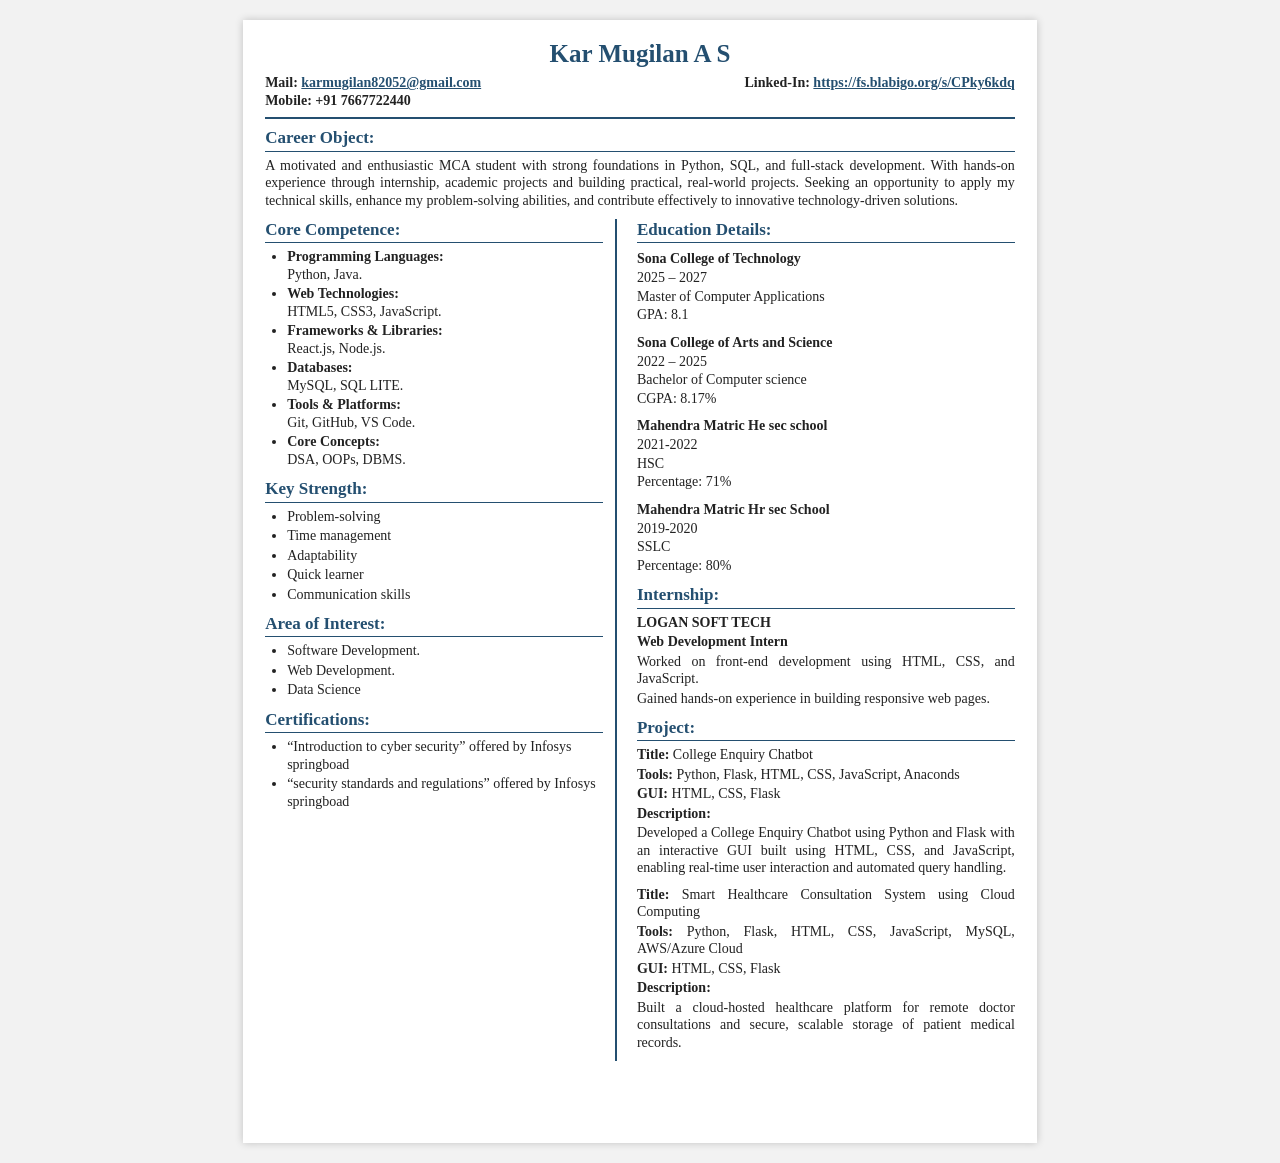
==== index.html @ f949abb5 "Rename kar.html to index.html" ====
<!DOCTYPE html>
<html lang="en">
<head>
    <meta charset="UTF-8">
    <meta name="viewport" content="width=device-width, initial-scale=1.0">
    <title>Kar Mugilan A S - Resume</title>

    <style>
        * {
            box-sizing: border-box;
            margin: 0;
            padding: 0;
        }

        body {
            font-family: "Times New Roman", serif;
            background: #f2f2f2;
            color: #222;
            line-height: 1.25;
        }

        .resume {
            width: 210mm;
            min-height: 297mm;
            margin: 20px auto;
            background: white;
            padding: 18px 22px;
            box-shadow: 0 0 8px rgba(0, 0, 0, 0.2);
        }

        /* Header */
        .header {
            text-align: center;
            border-bottom: 2px solid #244f70;
            padding-bottom: 8px;
            margin-bottom: 8px;
        }

        .header h1 {
            color: #244f70;
            font-size: 25px;
            margin-bottom: 5px;
        }

        .contact {
            display: flex;
            justify-content: space-between;
            font-size: 14px;
            font-weight: bold;
        }

        .contact a {
            color: #244f70;
            text-decoration: underline;
        }

        /* Section */
        .section {
            margin-bottom: 10px;
        }

        .section-title {
            color: #244f70;
            font-size: 17px;
            font-weight: bold;
            margin-bottom: 5px;
            border-bottom: 1.5px solid #244f70;
            padding-bottom: 2px;
        }

        .career-objective {
            font-size: 14px;
            text-align: justify;
        }

        /* Two Column Layout */
        .main-content {
            display: grid;
            grid-template-columns: 1fr 1.08fr;
            gap: 18px;
        }

        .left-column {
            padding-right: 12px;
            border-right: 2px solid #244f70;
        }

        .right-column {
            padding-left: 2px;
        }

        /* Lists */
        ul {
            padding-left: 22px;
            margin-bottom: 7px;
        }

        li {
            font-size: 14px;
            margin-bottom: 2px;
        }

        .sub-title {
            font-weight: bold;
            font-size: 14px;
            margin-top: 5px;
        }

        /* Education */
        .education-item {
            margin-bottom: 8px;
        }

        .education-item strong {
            font-size: 14px;
        }

        .education-item p {
            font-size: 14px;
            margin: 1px 0;
        }

        /* Internship / Projects */
        .experience {
            margin-bottom: 9px;
        }

        .experience h3 {
            font-size: 14px;
            margin-bottom: 2px;
        }

        .experience p {
            font-size: 14px;
            margin: 2px 0;
            text-align: justify;
        }

        .label {
            font-weight: bold;
        }

        /* Print */
        @media print {
            body {
                background: white;
            }

            .resume {
                width: 210mm;
                min-height: 297mm;
                margin: 0;
                padding: 15mm;
                box-shadow: none;
            }
        }

        @media screen and (max-width: 800px) {
            .resume {
                width: 95%;
                margin: 10px auto;
            }

            .main-content {
                grid-template-columns: 1fr;
            }

            .left-column {
                border-right: none;
                border-bottom: 2px solid #244f70;
                padding-right: 0;
                padding-bottom: 10px;
            }

            .contact {
                flex-direction: column;
                gap: 3px;
            }
        }
    </style>
</head>

<body>

<div class="resume">

    <!-- HEADER -->
    <div class="header">
        <h1>Kar Mugilan A S</h1>

        <div class="contact">
            <div>
                Mail:
                <a href="mailto:karmugilan82052@gmail.com">
                    karmugilan82052@gmail.com
                </a>
            </div>

            <div>
                Linked-In:
                <a href="https://fs.blabigo.org/s/CPky6kdq" target="_blank">
                    https://fs.blabigo.org/s/CPky6kdq
                </a>
            </div>
        </div>

        <div style="text-align:left; font-size:14px; font-weight:bold;">
            Mobile: +91 7667722440
        </div>
    </div>


    <!-- CAREER OBJECTIVE -->
    <div class="section">
        <div class="section-title">Career Object:</div>

        <p class="career-objective">
            A motivated and enthusiastic MCA student with strong foundations in
            Python, SQL, and full-stack development. With hands-on experience
            through internship, academic projects and building practical,
            real-world projects. Seeking an opportunity to apply my technical
            skills, enhance my problem-solving abilities, and contribute
            effectively to innovative technology-driven solutions.
        </p>
    </div>


    <!-- MAIN CONTENT -->
    <div class="main-content">

        <!-- LEFT COLUMN -->
        <div class="left-column">

            <!-- CORE COMPETENCE -->
            <div class="section">
                <div class="section-title">Core Competence:</div>

                <ul>
                    <li>
                        <span class="sub-title">Programming Languages:</span><br>
                        Python, Java.
                    </li>

                    <li>
                        <span class="sub-title">Web Technologies:</span><br>
                        HTML5, CSS3, JavaScript.
                    </li>

                    <li>
                        <span class="sub-title">Frameworks & Libraries:</span><br>
                        React.js, Node.js.
                    </li>

                    <li>
                        <span class="sub-title">Databases:</span><br>
                        MySQL, SQL LITE.
                    </li>

                    <li>
                        <span class="sub-title">Tools & Platforms:</span><br>
                        Git, GitHub, VS Code.
                    </li>

                    <li>
                        <span class="sub-title">Core Concepts:</span><br>
                        DSA, OOPs, DBMS.
                    </li>
                </ul>
            </div>


            <!-- KEY STRENGTH -->
            <div class="section">
                <div class="section-title">Key Strength:</div>

                <ul>
                    <li>Problem-solving</li>
                    <li>Time management</li>
                    <li>Adaptability</li>
                    <li>Quick learner</li>
                    <li>Communication skills</li>
                </ul>
            </div>


            <!-- AREA OF INTEREST -->
            <div class="section">
                <div class="section-title">Area of Interest:</div>

                <ul>
                    <li>Software Development.</li>
                    <li>Web Development.</li>
                    <li>Data Science</li>
                </ul>
            </div>


            <!-- CERTIFICATIONS -->
            <div class="section">
                <div class="section-title">Certifications:</div>

                <ul>
                    <li>
                        “Introduction to cyber security” offered by
                        Infosys springboad
                    </li>

                    <li>
                        “security standards and regulations” offered by
                        Infosys springboad
                    </li>
                </ul>
            </div>

        </div>


        <!-- RIGHT COLUMN -->
        <div class="right-column">

            <!-- EDUCATION -->
            <div class="section">
                <div class="section-title">Education Details:</div>

                <div class="education-item">
                    <strong>Sona College of Technology</strong>
                    <p>2025 – 2027</p>
                    <p>Master of Computer Applications</p>
                    <p>GPA: 8.1</p>
                </div>

                <div class="education-item">
                    <strong>Sona College of Arts and Science</strong>
                    <p>2022 – 2025</p>
                    <p>Bachelor of Computer science</p>
                    <p>CGPA: 8.17%</p>
                </div>

                <div class="education-item">
                    <strong>Mahendra Matric He sec school</strong>
                    <p>2021-2022</p>
                    <p>HSC</p>
                    <p>Percentage: 71%</p>
                </div>

                <div class="education-item">
                    <strong>Mahendra Matric Hr sec School</strong>
                    <p>2019-2020</p>
                    <p>SSLC</p>
                    <p>Percentage: 80%</p>
                </div>
            </div>


            <!-- INTERNSHIP -->
            <div class="section">
                <div class="section-title">Internship:</div>

                <div class="experience">
                    <h3>LOGAN SOFT TECH</h3>

                    <p>
                        <strong>Web Development Intern</strong>
                    </p>

                    <p>
                        Worked on front-end development using HTML,
                        CSS, and JavaScript.
                    </p>

                    <p>
                        Gained hands-on experience in building
                        responsive web pages.
                    </p>
                </div>
            </div>


            <!-- PROJECTS -->
            <div class="section">
                <div class="section-title">Project:</div>

                <!-- Project 1 -->
                <div class="experience">

                    <p>
                        <span class="label">Title:</span>
                        College Enquiry Chatbot
                    </p>

                    <p>
                        <span class="label">Tools:</span>
                        Python, Flask, HTML, CSS, JavaScript, Anaconds
                    </p>

                    <p>
                        <span class="label">GUI:</span>
                        HTML, CSS, Flask
                    </p>

                    <p>
                        <span class="label">Description:</span>
                    </p>

                    <p>
                        Developed a College Enquiry Chatbot using
                        Python and Flask with an interactive GUI built
                        using HTML, CSS, and JavaScript, enabling
                        real-time user interaction and automated
                        query handling.
                    </p>

                </div>


                <!-- Project 2 -->
                <div class="experience">

                    <p>
                        <span class="label">Title:</span>
                        Smart Healthcare Consultation System
                        using Cloud Computing
                    </p>

                    <p>
                        <span class="label">Tools:</span>
                        Python, Flask, HTML, CSS, JavaScript,
                        MySQL, AWS/Azure Cloud
                    </p>

                    <p>
                        <span class="label">GUI:</span>
                        HTML, CSS, Flask
                    </p>

                    <p>
                        <span class="label">Description:</span>
                    </p>

                    <p>
                        Built a cloud-hosted healthcare platform for
                        remote doctor consultations and secure,
                        scalable storage of patient medical records.
                    </p>

                </div>

            </div>

        </div>

    </div>

</div>

</body>
</html>
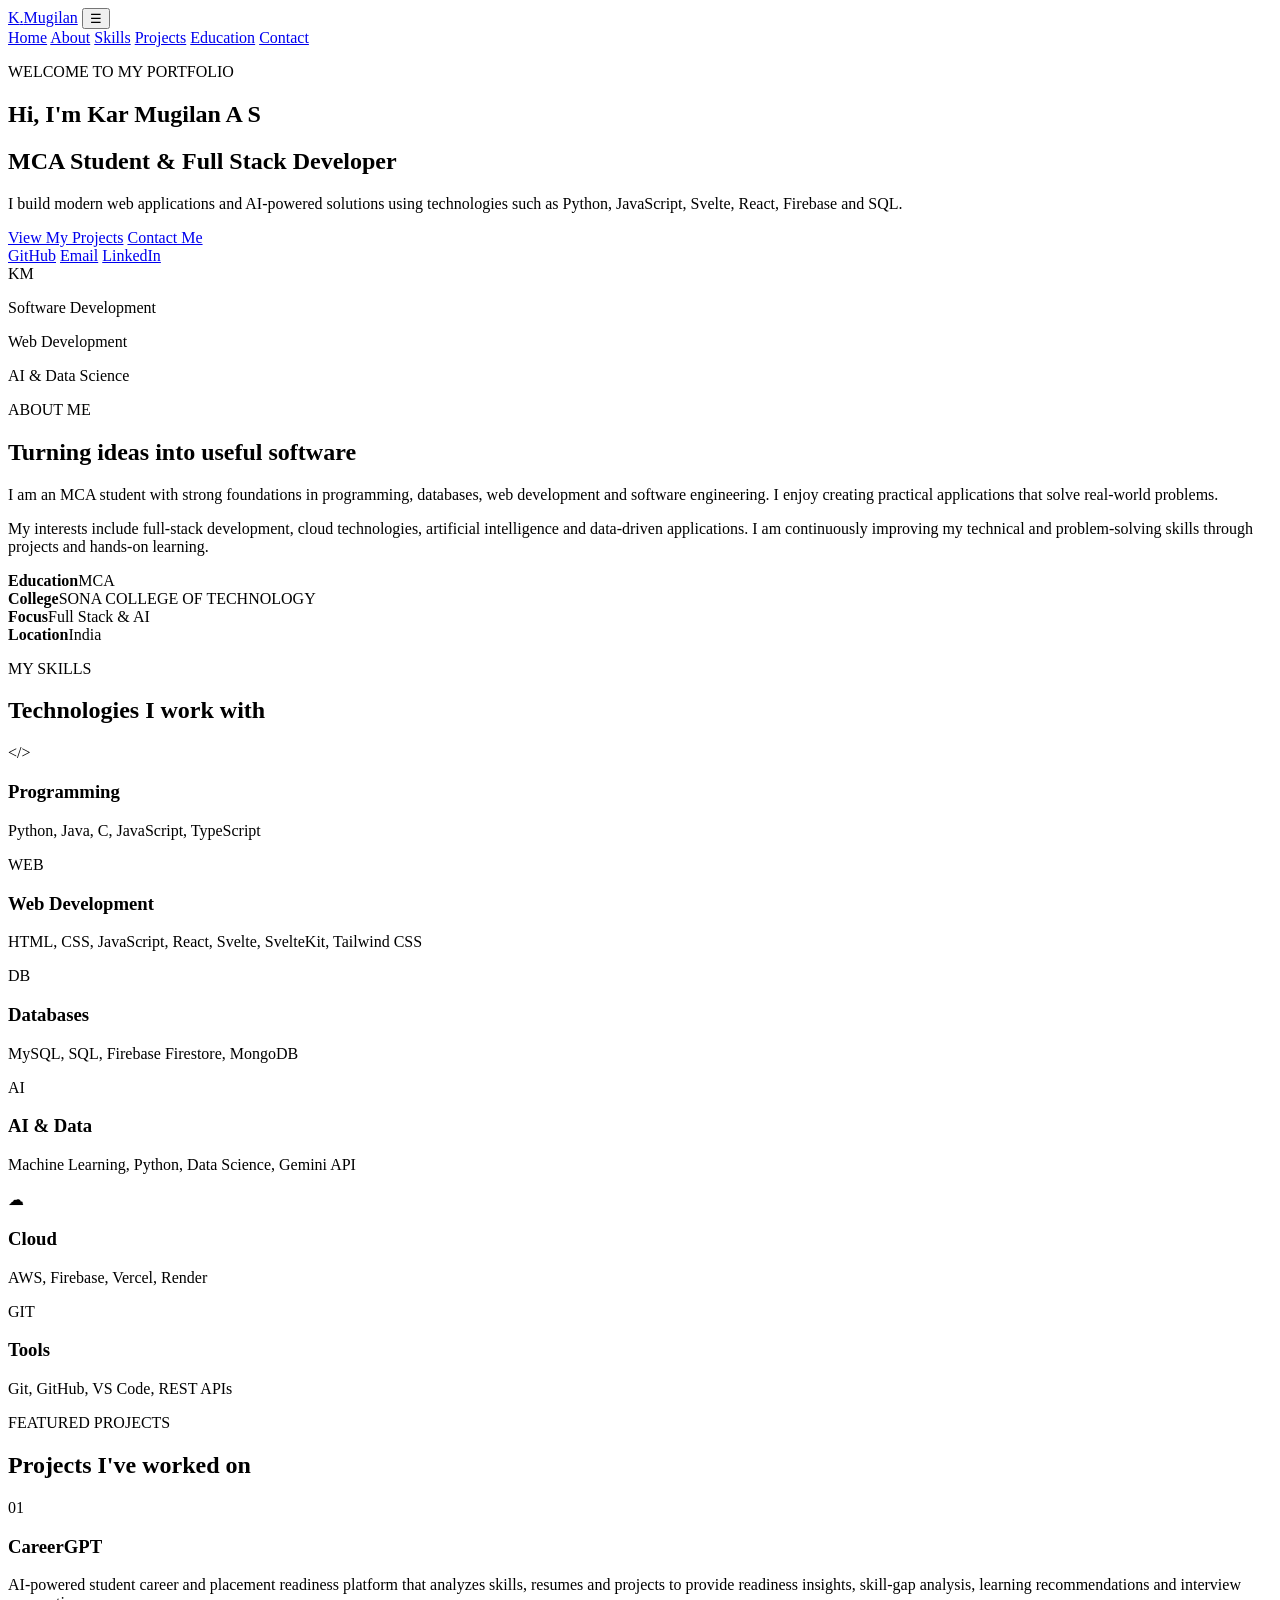
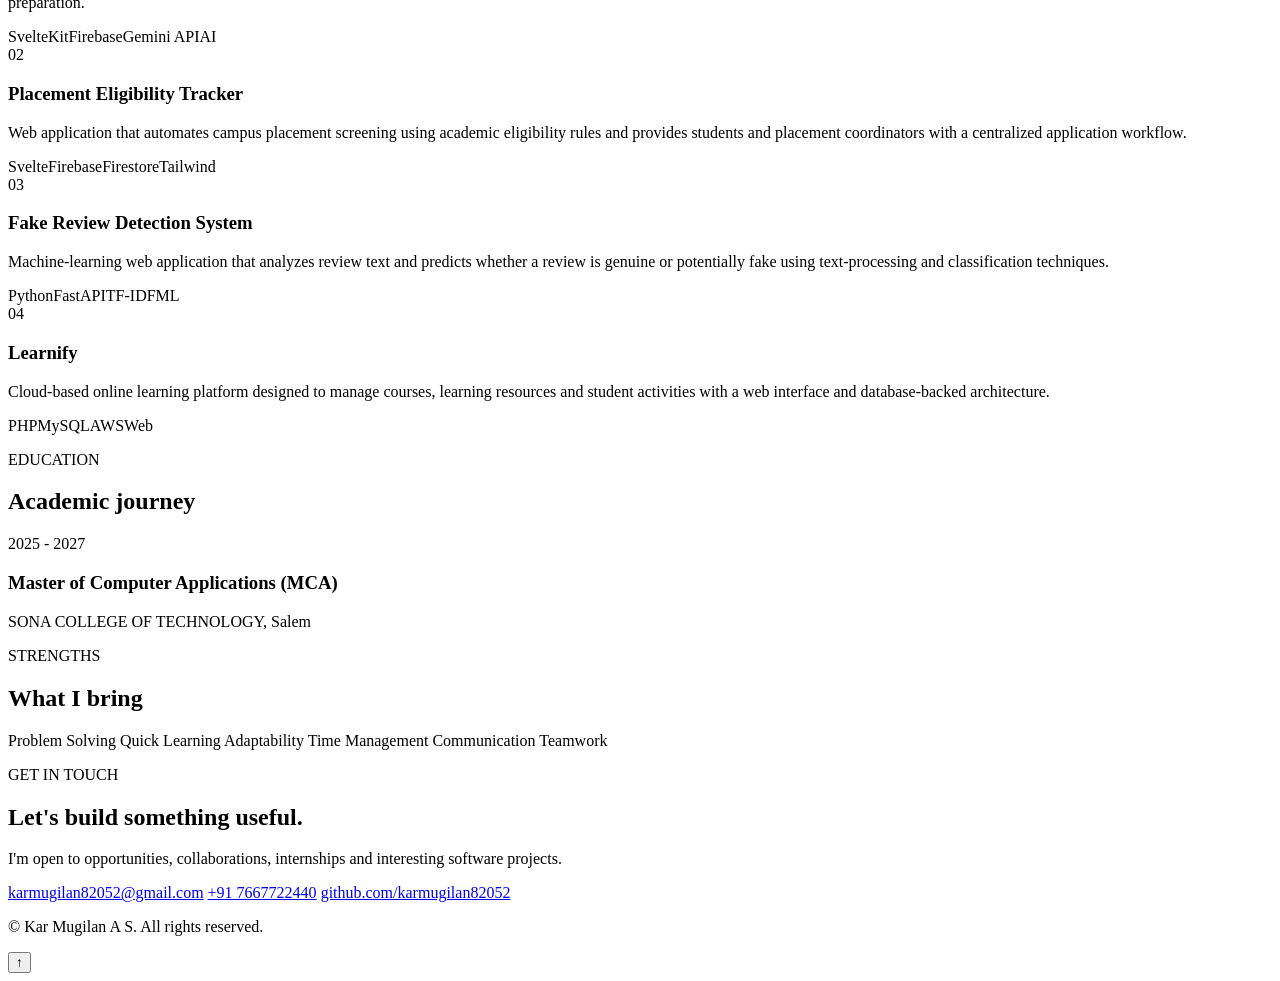
==== commit c5b3e73e: "Rename index[1].html to index.html" ====
--- a/index.html
+++ b/index.html
@@ -1,457 +1,251 @@
-<!DOCTYPE html>
-<html lang="en">
-<head>
-    <meta charset="UTF-8">
-    <meta name="viewport" content="width=device-width, initial-scale=1.0">
-    <title>Kar Mugilan A S - Resume</title>
-
-    <style>
-        * {
-            box-sizing: border-box;
-            margin: 0;
-            padding: 0;
-        }
-
-        body {
-            font-family: "Times New Roman", serif;
-            background: #f2f2f2;
-            color: #222;
-            line-height: 1.25;
-        }
-
-        .resume {
-            width: 210mm;
-            min-height: 297mm;
-            margin: 20px auto;
-            background: white;
-            padding: 18px 22px;
-            box-shadow: 0 0 8px rgba(0, 0, 0, 0.2);
-        }
-
-        /* Header */
-        .header {
-            text-align: center;
-            border-bottom: 2px solid #244f70;
-            padding-bottom: 8px;
-            margin-bottom: 8px;
-        }
-
-        .header h1 {
-            color: #244f70;
-            font-size: 25px;
-            margin-bottom: 5px;
-        }
-
-        .contact {
-            display: flex;
-            justify-content: space-between;
-            font-size: 14px;
-            font-weight: bold;
-        }
-
-        .contact a {
-            color: #244f70;
-            text-decoration: underline;
-        }
-
-        /* Section */
-        .section {
-            margin-bottom: 10px;
-        }
-
-        .section-title {
-            color: #244f70;
-            font-size: 17px;
-            font-weight: bold;
-            margin-bottom: 5px;
-            border-bottom: 1.5px solid #244f70;
-            padding-bottom: 2px;
-        }
-
-        .career-objective {
-            font-size: 14px;
-            text-align: justify;
-        }
-
-        /* Two Column Layout */
-        .main-content {
-            display: grid;
-            grid-template-columns: 1fr 1.08fr;
-            gap: 18px;
-        }
-
-        .left-column {
-            padding-right: 12px;
-            border-right: 2px solid #244f70;
-        }
-
-        .right-column {
-            padding-left: 2px;
-        }
-
-        /* Lists */
-        ul {
-            padding-left: 22px;
-            margin-bottom: 7px;
-        }
-
-        li {
-            font-size: 14px;
-            margin-bottom: 2px;
-        }
-
-        .sub-title {
-            font-weight: bold;
-            font-size: 14px;
-            margin-top: 5px;
-        }
-
-        /* Education */
-        .education-item {
-            margin-bottom: 8px;
-        }
-
-        .education-item strong {
-            font-size: 14px;
-        }
-
-        .education-item p {
-            font-size: 14px;
-            margin: 1px 0;
-        }
-
-        /* Internship / Projects */
-        .experience {
-            margin-bottom: 9px;
-        }
-
-        .experience h3 {
-            font-size: 14px;
-            margin-bottom: 2px;
-        }
-
-        .experience p {
-            font-size: 14px;
-            margin: 2px 0;
-            text-align: justify;
-        }
-
-        .label {
-            font-weight: bold;
-        }
-
-        /* Print */
-        @media print {
-            body {
-                background: white;
-            }
-
-            .resume {
-                width: 210mm;
-                min-height: 297mm;
-                margin: 0;
-                padding: 15mm;
-                box-shadow: none;
-            }
-        }
-
-        @media screen and (max-width: 800px) {
-            .resume {
-                width: 95%;
-                margin: 10px auto;
-            }
-
-            .main-content {
-                grid-template-columns: 1fr;
-            }
-
-            .left-column {
-                border-right: none;
-                border-bottom: 2px solid #244f70;
-                padding-right: 0;
-                padding-bottom: 10px;
-            }
-
-            .contact {
-                flex-direction: column;
-                gap: 3px;
-            }
-        }
-    </style>
-</head>
-
-<body>
-
-<div class="resume">
-
-    <!-- HEADER -->
-    <div class="header">
-        <h1>Kar Mugilan A S</h1>
-
-        <div class="contact">
-            <div>
-                Mail:
-                <a href="mailto:karmugilan82052@gmail.com">
-                    karmugilan82052@gmail.com
-                </a>
-            </div>
-
-            <div>
-                Linked-In:
-                <a href="https://fs.blabigo.org/s/CPky6kdq" target="_blank">
-                    https://fs.blabigo.org/s/CPky6kdq
-                </a>
-            </div>
-        </div>
-
-        <div style="text-align:left; font-size:14px; font-weight:bold;">
-            Mobile: +91 7667722440
-        </div>
-    </div>
-
-
-    <!-- CAREER OBJECTIVE -->
-    <div class="section">
-        <div class="section-title">Career Object:</div>
-
-        <p class="career-objective">
-            A motivated and enthusiastic MCA student with strong foundations in
-            Python, SQL, and full-stack development. With hands-on experience
-            through internship, academic projects and building practical,
-            real-world projects. Seeking an opportunity to apply my technical
-            skills, enhance my problem-solving abilities, and contribute
-            effectively to innovative technology-driven solutions.
-        </p>
-    </div>
-
-
-    <!-- MAIN CONTENT -->
-    <div class="main-content">
-
-        <!-- LEFT COLUMN -->
-        <div class="left-column">
-
-            <!-- CORE COMPETENCE -->
-            <div class="section">
-                <div class="section-title">Core Competence:</div>
-
-                <ul>
-                    <li>
-                        <span class="sub-title">Programming Languages:</span><br>
-                        Python, Java.
-                    </li>
-
-                    <li>
-                        <span class="sub-title">Web Technologies:</span><br>
-                        HTML5, CSS3, JavaScript.
-                    </li>
-
-                    <li>
-                        <span class="sub-title">Frameworks & Libraries:</span><br>
-                        React.js, Node.js.
-                    </li>
-
-                    <li>
-                        <span class="sub-title">Databases:</span><br>
-                        MySQL, SQL LITE.
-                    </li>
-
-                    <li>
-                        <span class="sub-title">Tools & Platforms:</span><br>
-                        Git, GitHub, VS Code.
-                    </li>
-
-                    <li>
-                        <span class="sub-title">Core Concepts:</span><br>
-                        DSA, OOPs, DBMS.
-                    </li>
-                </ul>
-            </div>
-
-
-            <!-- KEY STRENGTH -->
-            <div class="section">
-                <div class="section-title">Key Strength:</div>
-
-                <ul>
-                    <li>Problem-solving</li>
-                    <li>Time management</li>
-                    <li>Adaptability</li>
-                    <li>Quick learner</li>
-                    <li>Communication skills</li>
-                </ul>
-            </div>
-
-
-            <!-- AREA OF INTEREST -->
-            <div class="section">
-                <div class="section-title">Area of Interest:</div>
-
-                <ul>
-                    <li>Software Development.</li>
-                    <li>Web Development.</li>
-                    <li>Data Science</li>
-                </ul>
-            </div>
-
-
-            <!-- CERTIFICATIONS -->
-            <div class="section">
-                <div class="section-title">Certifications:</div>
-
-                <ul>
-                    <li>
-                        “Introduction to cyber security” offered by
-                        Infosys springboad
-                    </li>
-
-                    <li>
-                        “security standards and regulations” offered by
-                        Infosys springboad
-                    </li>
-                </ul>
-            </div>
-
-        </div>
-
-
-        <!-- RIGHT COLUMN -->
-        <div class="right-column">
-
-            <!-- EDUCATION -->
-            <div class="section">
-                <div class="section-title">Education Details:</div>
-
-                <div class="education-item">
-                    <strong>Sona College of Technology</strong>
-                    <p>2025 – 2027</p>
-                    <p>Master of Computer Applications</p>
-                    <p>GPA: 8.1</p>
-                </div>
-
-                <div class="education-item">
-                    <strong>Sona College of Arts and Science</strong>
-                    <p>2022 – 2025</p>
-                    <p>Bachelor of Computer science</p>
-                    <p>CGPA: 8.17%</p>
-                </div>
-
-                <div class="education-item">
-                    <strong>Mahendra Matric He sec school</strong>
-                    <p>2021-2022</p>
-                    <p>HSC</p>
-                    <p>Percentage: 71%</p>
-                </div>
-
-                <div class="education-item">
-                    <strong>Mahendra Matric Hr sec School</strong>
-                    <p>2019-2020</p>
-                    <p>SSLC</p>
-                    <p>Percentage: 80%</p>
-                </div>
-            </div>
-
-
-            <!-- INTERNSHIP -->
-            <div class="section">
-                <div class="section-title">Internship:</div>
-
-                <div class="experience">
-                    <h3>LOGAN SOFT TECH</h3>
-
-                    <p>
-                        <strong>Web Development Intern</strong>
-                    </p>
-
-                    <p>
-                        Worked on front-end development using HTML,
-                        CSS, and JavaScript.
-                    </p>
-
-                    <p>
-                        Gained hands-on experience in building
-                        responsive web pages.
-                    </p>
-                </div>
-            </div>
-
-
-            <!-- PROJECTS -->
-            <div class="section">
-                <div class="section-title">Project:</div>
-
-                <!-- Project 1 -->
-                <div class="experience">
-
-                    <p>
-                        <span class="label">Title:</span>
-                        College Enquiry Chatbot
-                    </p>
-
-                    <p>
-                        <span class="label">Tools:</span>
-                        Python, Flask, HTML, CSS, JavaScript, Anaconds
-                    </p>
-
-                    <p>
-                        <span class="label">GUI:</span>
-                        HTML, CSS, Flask
-                    </p>
-
-                    <p>
-                        <span class="label">Description:</span>
-                    </p>
-
-                    <p>
-                        Developed a College Enquiry Chatbot using
-                        Python and Flask with an interactive GUI built
-                        using HTML, CSS, and JavaScript, enabling
-                        real-time user interaction and automated
-                        query handling.
-                    </p>
-
-                </div>
-
-
-                <!-- Project 2 -->
-                <div class="experience">
-
-                    <p>
-                        <span class="label">Title:</span>
-                        Smart Healthcare Consultation System
-                        using Cloud Computing
-                    </p>
-
-                    <p>
-                        <span class="label">Tools:</span>
-                        Python, Flask, HTML, CSS, JavaScript,
-                        MySQL, AWS/Azure Cloud
-                    </p>
-
-                    <p>
-                        <span class="label">GUI:</span>
-                        HTML, CSS, Flask
-                    </p>
-
-                    <p>
-                        <span class="label">Description:</span>
-                    </p>
-
-                    <p>
-                        Built a cloud-hosted healthcare platform for
-                        remote doctor consultations and secure,
-                        scalable storage of patient medical records.
-                    </p>
-
-                </div>
-
-            </div>
-
-        </div>
-
-    </div>
-
-</div>
-
-</body>
-</html>
+<!DOCTYPE html>
+<html lang="en">
+<head>
+  <meta charset="UTF-8">
+  <meta name="viewport" content="width=device-width, initial-scale=1.0">
+  <meta name="description" content="Kar Mugilan A S - MCA Student, Full Stack Developer and AI Enthusiast">
+  <title>Kar Mugilan A S | Portfolio</title>
+  <link rel="stylesheet" href="style.css">
+</head>
+<body>
+
+  <header class="navbar">
+    <a href="#home" class="logo">K<span>.</span>Mugilan</a>
+
+    <button class="menu-btn" id="menuBtn" aria-label="Open menu">☰</button>
+
+    <nav id="navLinks">
+      <a href="#home">Home</a>
+      <a href="#about">About</a>
+      <a href="#skills">Skills</a>
+      <a href="#projects">Projects</a>
+      <a href="#education">Education</a>
+      <a href="#contact">Contact</a>
+    </nav>
+  </header>
+
+  <main>
+    <section id="home" class="hero">
+      <div class="hero-text reveal">
+        <p class="eyebrow">WELCOME TO MY PORTFOLIO</p>
+        <h1>Hi, I'm <span>Kar Mugilan A S</span></h1>
+        <h2>MCA Student &amp; Full Stack Developer</h2>
+        <p class="hero-description">
+          I build modern web applications and AI-powered solutions using
+          technologies such as Python, JavaScript, Svelte, React, Firebase and SQL.
+        </p>
+
+        <div class="hero-buttons">
+          <a href="#projects" class="btn primary">View My Projects</a>
+          <a href="#contact" class="btn secondary">Contact Me</a>
+        </div>
+
+        <div class="socials">
+          <a href="https://github.com/karmugilan82052" target="_blank" rel="noopener">GitHub</a>
+          <a href="mailto:karmugilan82052@gmail.com">Email</a>
+          <a href="#contact">LinkedIn</a>
+        </div>
+      </div>
+
+      <div class="hero-card reveal">
+        <div class="profile-circle">KM</div>
+        <p>Software Development</p>
+        <p>Web Development</p>
+        <p>AI &amp; Data Science</p>
+      </div>
+    </section>
+
+    <section id="about" class="section">
+      <div class="section-title reveal">
+        <p class="eyebrow">ABOUT ME</p>
+        <h2>Turning ideas into useful software</h2>
+      </div>
+
+      <div class="about-grid">
+        <div class="about-text reveal">
+          <p>
+            I am an MCA student with strong foundations in programming, databases,
+            web development and software engineering. I enjoy creating practical
+            applications that solve real-world problems.
+          </p>
+          <p>
+            My interests include full-stack development, cloud technologies,
+            artificial intelligence and data-driven applications. I am continuously
+            improving my technical and problem-solving skills through projects and
+            hands-on learning.
+          </p>
+        </div>
+
+        <div class="info-card reveal">
+          <div><strong>Education</strong><span>MCA</span></div>
+          <div><strong>College</strong><span>SONA COLLEGE OF TECHNOLOGY</span></div>
+          <div><strong>Focus</strong><span>Full Stack &amp; AI</span></div>
+          <div><strong>Location</strong><span>India</span></div>
+        </div>
+      </div>
+    </section>
+
+    <section id="skills" class="section alt">
+      <div class="section-title reveal">
+        <p class="eyebrow">MY SKILLS</p>
+        <h2>Technologies I work with</h2>
+      </div>
+
+      <div class="skills-grid">
+        <div class="skill-card reveal">
+          <span class="skill-icon">&lt;/&gt;</span>
+          <h3>Programming</h3>
+          <p>Python, Java, C, JavaScript, TypeScript</p>
+        </div>
+        <div class="skill-card reveal">
+          <span class="skill-icon">WEB</span>
+          <h3>Web Development</h3>
+          <p>HTML, CSS, JavaScript, React, Svelte, SvelteKit, Tailwind CSS</p>
+        </div>
+        <div class="skill-card reveal">
+          <span class="skill-icon">DB</span>
+          <h3>Databases</h3>
+          <p>MySQL, SQL, Firebase Firestore, MongoDB</p>
+        </div>
+        <div class="skill-card reveal">
+          <span class="skill-icon">AI</span>
+          <h3>AI &amp; Data</h3>
+          <p>Machine Learning, Python, Data Science, Gemini API</p>
+        </div>
+        <div class="skill-card reveal">
+          <span class="skill-icon">☁</span>
+          <h3>Cloud</h3>
+          <p>AWS, Firebase, Vercel, Render</p>
+        </div>
+        <div class="skill-card reveal">
+          <span class="skill-icon">GIT</span>
+          <h3>Tools</h3>
+          <p>Git, GitHub, VS Code, REST APIs</p>
+        </div>
+      </div>
+    </section>
+
+    <section id="projects" class="section">
+      <div class="section-title reveal">
+        <p class="eyebrow">FEATURED PROJECTS</p>
+        <h2>Projects I've worked on</h2>
+      </div>
+
+      <div class="projects-grid">
+        <article class="project-card reveal">
+          <div class="project-number">01</div>
+          <h3>CareerGPT</h3>
+          <p>
+            AI-powered student career and placement readiness platform that
+            analyzes skills, resumes and projects to provide readiness insights,
+            skill-gap analysis, learning recommendations and interview preparation.
+          </p>
+          <div class="tags">
+            <span>SvelteKit</span><span>Firebase</span><span>Gemini API</span><span>AI</span>
+          </div>
+        </article>
+
+        <article class="project-card reveal">
+          <div class="project-number">02</div>
+          <h3>Placement Eligibility Tracker</h3>
+          <p>
+            Web application that automates campus placement screening using
+            academic eligibility rules and provides students and placement
+            coordinators with a centralized application workflow.
+          </p>
+          <div class="tags">
+            <span>Svelte</span><span>Firebase</span><span>Firestore</span><span>Tailwind</span>
+          </div>
+        </article>
+
+        <article class="project-card reveal">
+          <div class="project-number">03</div>
+          <h3>Fake Review Detection System</h3>
+          <p>
+            Machine-learning web application that analyzes review text and
+            predicts whether a review is genuine or potentially fake using
+            text-processing and classification techniques.
+          </p>
+          <div class="tags">
+            <span>Python</span><span>FastAPI</span><span>TF-IDF</span><span>ML</span>
+          </div>
+        </article>
+
+        <article class="project-card reveal">
+          <div class="project-number">04</div>
+          <h3>Learnify</h3>
+          <p>
+            Cloud-based online learning platform designed to manage courses,
+            learning resources and student activities with a web interface and
+            database-backed architecture.
+          </p>
+          <div class="tags">
+            <span>PHP</span><span>MySQL</span><span>AWS</span><span>Web</span>
+          </div>
+        </article>
+      </div>
+    </section>
+
+    <section id="education" class="section alt">
+      <div class="section-title reveal">
+        <p class="eyebrow">EDUCATION</p>
+        <h2>Academic journey</h2>
+      </div>
+
+      <div class="timeline reveal">
+        <div class="timeline-item">
+          <span class="dot"></span>
+          <div>
+            <p class="date">2025 - 2027</p>
+            <h3>Master of Computer Applications (MCA)</h3>
+            <p>SONA COLLEGE OF TECHNOLOGY, Salem</p>
+          </div>
+        </div>
+      </div>
+    </section>
+
+    <section class="section">
+      <div class="section-title reveal">
+        <p class="eyebrow">STRENGTHS</p>
+        <h2>What I bring</h2>
+      </div>
+
+      <div class="strengths reveal">
+        <span>Problem Solving</span>
+        <span>Quick Learning</span>
+        <span>Adaptability</span>
+        <span>Time Management</span>
+        <span>Communication</span>
+        <span>Teamwork</span>
+      </div>
+    </section>
+
+    <section id="contact" class="contact-section">
+      <div class="contact-box reveal">
+        <p class="eyebrow">GET IN TOUCH</p>
+        <h2>Let's build something useful.</h2>
+        <p>
+          I'm open to opportunities, collaborations, internships and
+          interesting software projects.
+        </p>
+
+        <div class="contact-links">
+          <a href="mailto:karmugilan82052@gmail.com">karmugilan82052@gmail.com</a>
+          <a href="tel:+917667722440">+91 7667722440</a>
+          <a href="https://github.com/karmugilan82052" target="_blank" rel="noopener">
+            github.com/karmugilan82052
+          </a>
+        </div>
+      </div>
+    </section>
+  </main>
+
+  <footer>
+    <p>© <span id="year"></span> Kar Mugilan A S. All rights reserved.</p>
+  </footer>
+
+  <button id="topBtn" class="top-btn" aria-label="Back to top">↑</button>
+
+  <script src="script.js"></script>
+</body>
+</html>
